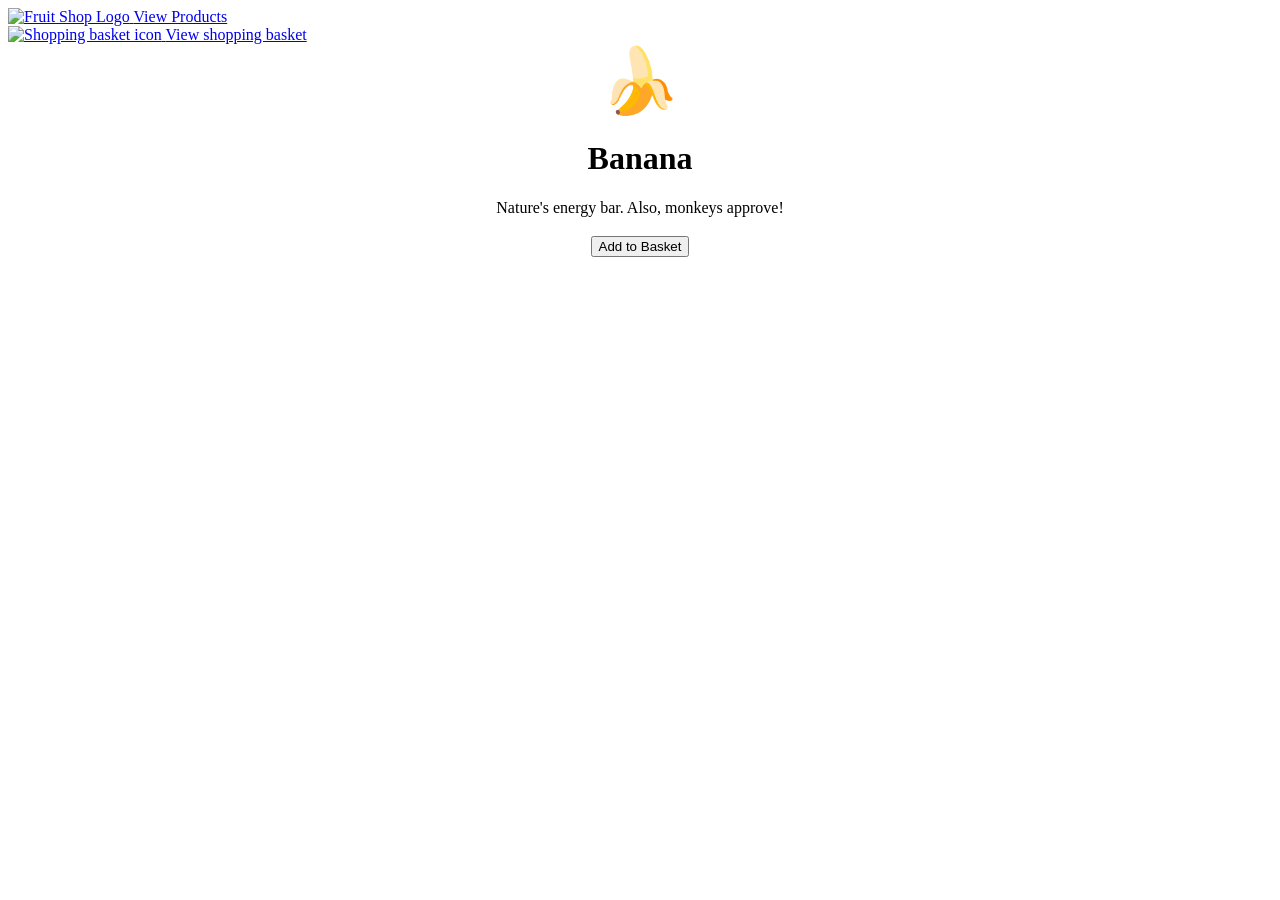
==== product-banana.html @ f9096dd4 "feat: limit basket to max 3 per item, show quantity, and disable add button at limit - Enforce a max" ====
<!DOCTYPE html>
<html lang="en">
  <head>
    <meta charset="UTF-8" />
    <meta name="viewport" content="width=device-width, initial-scale=1.0" />
    <title>Fresh Banana - Fruit Shop</title>
    <link rel="stylesheet" href="style.css" />
  </head>
  <body>
    <header role="banner">
      <div class="header-center">
        <a href="index.html" class="logo" aria-label="Go to homepage">
          <img
            src="img/fruit-shop-logo.webp"
            class="logo-img"
            alt="Fruit Shop Logo"
          />
          <span class="products-text" style="text-align: center">
            View Products
          </span>
        </a>
        <nav role="navigation" aria-label="Main navigation">
          <a
            href="basket.html"
            class="basket-link"
            aria-label="View shopping basket"
            style="position: relative"
          >
            <img
              src="img/basket-icon.png"
              class="basket-img"
              alt="Shopping basket icon"
            />
            <span class="basket-text">View shopping basket</span>
          </a>
        </nav>
      </div>
    </header>
    <main id="main-content" role="main">
      <div class="content-box" style="text-align: center">
        <div style="font-size: 4rem" role="img" aria-label="Banana emoji">
          🍌
        </div>
        <h1>Banana</h1>
        <div class="product-desc" aria-label="Product description">
          Nature's energy bar. Also, monkeys approve!
        </div>
        <div style="margin-top: 1.2rem">
          <button
            id="addToBasket"
            class="cart-action-btn"
            aria-label="Add Banana to basket"
          >
            Add to Basket
          </button>
        </div>
      </div>
    </main>
    <script src="shop.js"></script>
    <script>
      function updateBananaButton() {
        const btn = document.getElementById("addToBasket");
        const count = window.getProductCount ? window.getProductCount("banana") : 0;
        btn.textContent = `Add to Basket${count > 0 ? ` (x${count})` : ''}`;
        btn.disabled = count >= 3;
      }
      document.getElementById("addToBasket").onclick = function () {
        addToBasket("banana");
        updateBananaButton();
      };
      document.addEventListener("DOMContentLoaded", updateBananaButton);
    </script>
  </body>
</html>
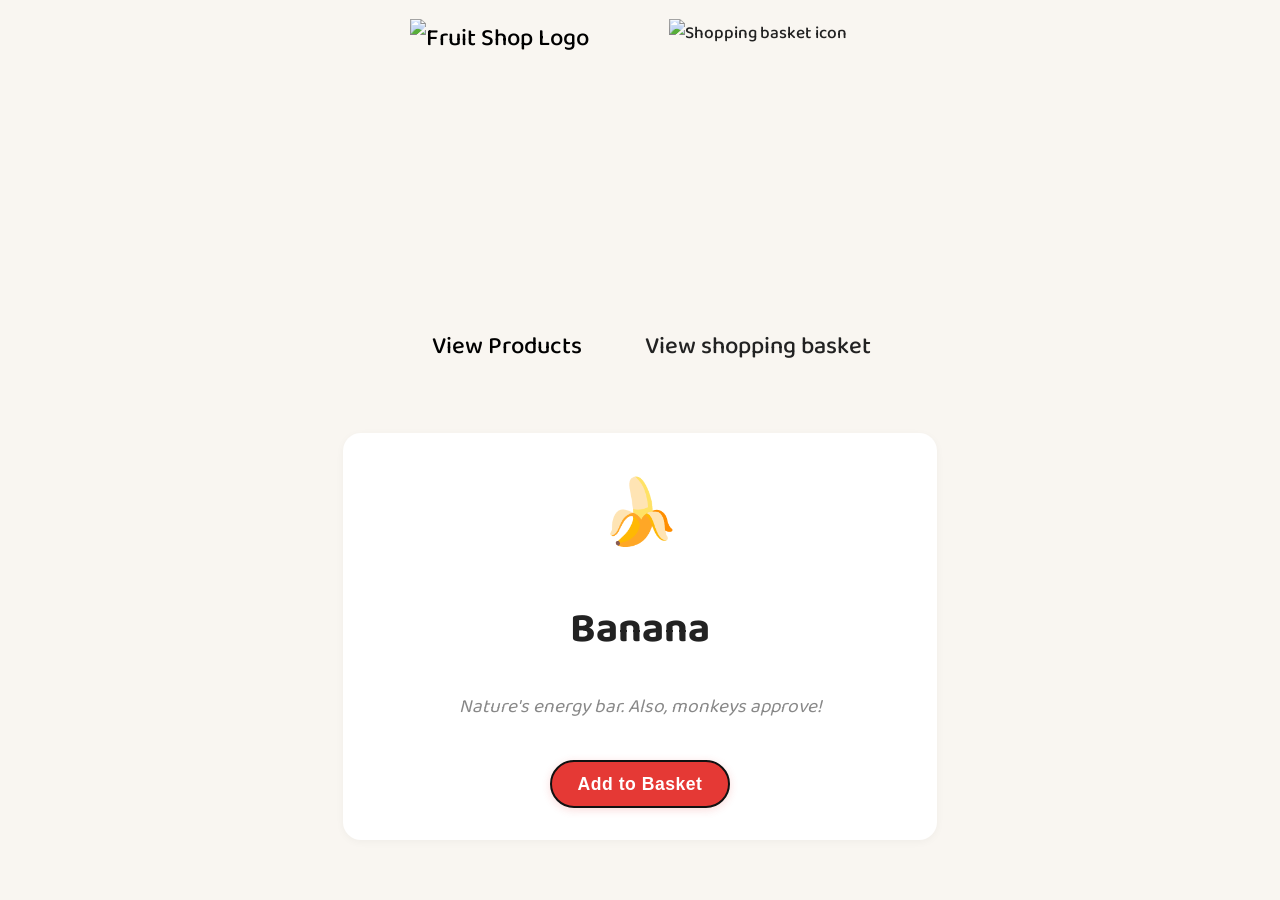
==== commit b258e38c: "animations added" ====
--- a/product-banana.html
+++ b/product-banana.html
@@ -36,23 +36,13 @@
         </nav>
       </div>
     </header>
-    <main id="main-content" role="main">
-      <div class="content-box" style="text-align: center">
-        <div style="font-size: 4rem" role="img" aria-label="Banana emoji">
-          🍌
-        </div>
+    <main id="main-content" role="main" class="animate-fadeInUp">
+      <div class="content-box animate-fadeInUp" style="text-align: center">
+        <div style="font-size: 4rem" role="img" aria-label="Banana emoji" class="animate-popIn">🍌</div>
         <h1>Banana</h1>
-        <div class="product-desc" aria-label="Product description">
-          Nature's energy bar. Also, monkeys approve!
-        </div>
+        <div class="product-desc" aria-label="Product description">Nature's energy bar. Also, monkeys approve!</div>
         <div style="margin-top: 1.2rem">
-          <button
-            id="addToBasket"
-            class="cart-action-btn"
-            aria-label="Add Banana to basket"
-          >
-            Add to Basket
-          </button>
+          <button id="addToBasket" class="cart-action-btn" aria-label="Add Banana to basket">Add to Basket</button>
         </div>
       </div>
     </main>
@@ -68,7 +58,12 @@
         addToBasket("banana");
         updateBananaButton();
       };
-      document.addEventListener("DOMContentLoaded", updateBananaButton);
+      document.addEventListener("DOMContentLoaded", function() {
+        updateBananaButton();
+        document.getElementById('main-content').classList.add('animate-fadeInUp');
+        document.querySelector('.content-box').classList.add('animate-fadeInUp');
+        document.querySelector('[role="img"]').classList.add('animate-popIn');
+      });
     </script>
   </body>
 </html>
--- a/style.css
+++ b/style.css
@@ -0,0 +1,384 @@
+@import url("https://fonts.googleapis.com/css2?family=Baloo+2:wght@400;700&display=swap");
+
+a {
+  text-decoration: none;
+  color: #000;
+  font-weight: 500;
+  font-size: 1.5rem;
+}
+a:hover {
+  color: #0077ff;
+}
+body {
+  font-family: "Baloo 2", Arial, sans-serif;
+  font-size: 1.3rem;
+  background: #f9f6f1;
+  margin: 0;
+  color: #222;
+}
+header {
+  background: #f9f6f1;
+  padding: 1.2rem 2.5rem;
+  display: flex;
+  align-items: center;
+  justify-content: center;
+}
+nav a {
+  margin-right: 1.2rem;
+  text-decoration: none;
+  color: #222;
+  font-weight: 500;
+  font-size: 1.08rem;
+  transition: color 0.2s;
+}
+nav a:last-child {
+  margin-right: 0;
+}
+nav a:hover {
+  color: #0077ff;
+}
+main {
+  max-width: none;
+  margin: 0;
+  background: none;
+  padding: 0;
+  border-radius: 0;
+  box-shadow: none;
+}
+.product-list {
+  list-style: none;
+  padding: 0;
+}
+.product-list li {
+  margin: 1.2rem 0;
+  font-size: 1.3rem;
+  background: #f7faff;
+  border-radius: 8px;
+  overflow: hidden;
+}
+.product-list li:hover {
+  background: #eaf2ff;
+}
+button {
+  background: linear-gradient(90deg, #ffe259 0%, #ffa751 100%);
+  color: #7a4c00;
+  border: none;
+  padding: 0.7rem 1.6rem;
+  border-radius: 30px;
+  cursor: pointer;
+  font-size: 1.1rem;
+  font-weight: 700;
+  box-shadow: 0 2px 8px rgba(255, 167, 81, 0.12);
+  transition: background 0.2s, box-shadow 0.2s, transform 0.15s, filter 0.2s;
+  letter-spacing: 0.5px;
+}
+button:hover {
+  background: linear-gradient(90deg, #ffa751 0%, #ffe259 100%);
+  color: #a85c00;
+  box-shadow: 0 4px 16px rgba(255, 167, 81, 0.18);
+  transform: scale(1.04);
+}
+button:active {
+  filter: brightness(0.95) saturate(1.2);
+  transform: scale(0.97);
+}
+input[type="text"] {
+  padding: 0.5rem 0.8rem;
+  border: 1px solid #cfd8e3;
+  border-radius: 5px;
+  font-size: 1rem;
+  margin-top: 0.2rem;
+  margin-bottom: 0.5rem;
+  width: 100%;
+  box-sizing: border-box;
+  background: #f9fbfd;
+  transition: border 0.2s;
+}
+input[type="text"]:focus {
+  border: 1.5px solid #0077ff;
+  outline: none;
+}
+.order-list {
+  list-style: none;
+  padding: 0;
+}
+.order-list li {
+  margin: 0.7rem 0;
+  font-size: 1.1rem;
+  background: #f7faff;
+  border-radius: 8px;
+  padding: 0.7rem 1.1rem;
+  transition: box-shadow 0.25s cubic-bezier(0.4,0.2,0.2,1), transform 0.25s cubic-bezier(0.4,0.2,0.2,1);
+}
+.order-list li:hover {
+  background: #eaf2ff;
+}
+.logo-img,
+.basket-img {
+  transition: transform 0.22s cubic-bezier(0.4, 0.2, 0.2, 1);
+}
+.logo-img:hover,
+.basket-img:hover {
+  transform: rotate(-3deg) scale(1.04);
+  cursor: pointer;
+}
+.logo-img {
+  height: 300px;
+  margin-right: 1rem;
+  vertical-align: middle;
+  display: inline-block;
+}
+.basket-link {
+  display: flex;
+  flex-direction: column;
+  align-items: center;
+  justify-content: center;
+  position: relative;
+  text-align: center;
+}
+.basket-text {
+  display: block;
+  margin-top: 0.5rem;
+  font-size: 1.5rem;
+}
+
+.products-text {
+  display: block;
+  align-items: center;
+  margin-top: 0.5rem;
+  font-size: 1.5rem;
+}
+
+.basket-img {
+  height: 300px;
+  vertical-align: middle;
+  display: block;
+}
+.products-title {
+  text-align: center;
+  font-size: 2rem;
+  margin-top: 2rem;
+  margin-bottom: 2rem;
+}
+.product-link {
+  text-decoration: none;
+  color: #222;
+  font-weight: 500;
+  transition: color 0.2s;
+}
+.product-link:hover {
+  color: #0077ff;
+}
+.product-desc {
+  font-size: 1.2rem;
+  color: #888;
+  margin-bottom: 1.2rem;
+  font-style: italic;
+}
+#successMsg {
+  color: green;
+}
+.header-center {
+  display: flex;
+  flex-direction: row;
+  align-items: center;
+  justify-content: center;
+  gap: 2.5rem;
+  width: 100%;
+}
+.product-li-link {
+  display: block;
+  width: 100%;
+  height: 100%;
+  box-sizing: border-box;
+  padding: 0.8rem 1.2rem;
+  border-radius: 8px;
+  transition: background 0.2s, box-shadow 0.25s cubic-bezier(0.4, 0.2, 0.2, 1);
+}
+.product-li-link:hover {
+  background: #eaf2ff;
+  text-decoration: none;
+  box-shadow: 0 2px 10px rgba(0, 0, 0, 0.06);
+}
+.emoji-list {
+  display: flex;
+  justify-content: center;
+  align-items: center;
+  gap: 2.5rem;
+  list-style: none;
+  padding: 0;
+  margin: 3rem 0 0 0;
+}
+.emoji-box {
+  display: flex;
+  align-items: center;
+  justify-content: center;
+  width: 150px;
+  height: 150px;
+  background: #fff;
+  /* border: 5px solid #111; */
+  border-radius: 18px;
+  font-size: 4rem;
+  text-decoration: none;
+  transition: box-shadow 0.18s, transform 0.18s, filter 0.18s;
+  box-shadow: 0 2px 8px rgba(0, 0, 0, 0.04);
+}
+.emoji-box:hover {
+  box-shadow: 0 6px 24px rgba(0, 0, 0, 0.1);
+  transform: scale(1.07);
+}
+.emoji-box:active {
+  filter: brightness(1.1) saturate(1.2);
+  transform: scale(0.95);
+}
+.content-box {
+  width: 530px; /* or use calc(3 * 150px + 2 * 2.5rem) */
+  margin: 3rem auto 0 auto; /* center horizontally, same top margin as emoji-list */
+  background: #fff;
+  border-radius: 18px;
+  box-shadow: 0 2px 8px rgba(0, 0, 0, 0.04);
+  padding: 2rem;
+  display: flex;
+  flex-direction: column;
+  align-items: center;
+  transition: box-shadow 0.25s cubic-bezier(0.4,0.2,0.2,1), transform 0.25s cubic-bezier(0.4,0.2,0.2,1);
+}
+.basket-indicator {
+  position: absolute;
+  bottom: 4rem;
+  right: 3rem;
+  background: #e53935;
+  color: #fff;
+  border: 2.5px solid #111;
+  border-radius: 50%;
+  min-width: 2.1rem;
+  height: 2.1rem;
+  display: flex;
+  align-items: center;
+  justify-content: center;
+  font-weight: 700;
+  font-size: 1.1rem;
+  box-shadow: 0 2px 8px rgba(229, 57, 53, 0.18);
+  z-index: 2;
+  pointer-events: none;
+}
+.basket-emoji {
+  font-size: 2.5rem;
+  vertical-align: middle;
+  display: inline-block;
+  margin-right: 0.5rem;
+}
+#basketList li {
+  background: none !important;
+}
+.cart-buttons-row {
+  display: flex;
+  flex-direction: row;
+  gap: 1.2rem;
+  justify-content: center;
+  margin-top: 1.2rem;
+  margin-bottom: 1.2rem;
+}
+.cart-action-btn,
+.cart-buttons-row button {
+  background: #e53935;
+  color: #fff;
+  border: 2.5px solid #111;
+  border-radius: 30px;
+  font-weight: 700;
+  font-size: 1.1rem;
+  box-shadow: 0 2px 8px rgba(229, 57, 53, 0.18);
+  transition: background 0.2s, box-shadow 0.2s, transform 0.15s, filter 0.2s;
+  letter-spacing: 0.5px;
+}
+.cart-action-btn:hover,
+.cart-buttons-row button:hover {
+  background: #b71c1c;
+  color: #fff;
+  box-shadow: 0 4px 16px rgba(229, 57, 53, 0.22);
+  transform: scale(1.04);
+}
+.cart-action-btn:active,
+.cart-buttons-row button:active {
+  filter: brightness(0.95) saturate(1.2);
+  transform: scale(0.97);
+}
+.form-group {
+  margin-bottom: 1.5rem;
+}
+.form-group label {
+  display: block;
+  margin-bottom: 0.5rem;
+  font-weight: 500;
+}
+.form-group input {
+  width: 100%;
+  padding: 0.8rem;
+  border: 2px solid #cfd8e3;
+  border-radius: 8px;
+  font-size: 1rem;
+  transition: border-color 0.2s;
+}
+.form-group input:focus {
+  border-color: #0077ff;
+  outline: none;
+  box-shadow: 0 0 0 3px rgba(0, 119, 255, 0.1);
+}
+
+/* --- Animations --- */
+@keyframes fadeInUp {
+  from {
+    opacity: 0;
+    transform: translateY(40px);
+  }
+  to {
+    opacity: 1;
+    transform: translateY(0);
+  }
+}
+@keyframes fadeIn {
+  from { opacity: 0; }
+  to { opacity: 1; }
+}
+@keyframes popIn {
+  0% {
+    opacity: 0;
+    transform: scale(0.7);
+  }
+  80% {
+    opacity: 1;
+    transform: scale(1.08);
+  }
+  100% {
+    opacity: 1;
+    transform: scale(1);
+  }
+}
+@keyframes bounce {
+  0%, 100% { transform: translateY(0); }
+  30% { transform: translateY(-10px); }
+  60% { transform: translateY(-5px); }
+}
+
+.animate-fadeInUp {
+  animation: fadeInUp 0.7s cubic-bezier(0.4,0.2,0.2,1) both;
+}
+.animate-fadeIn {
+  animation: fadeIn 0.7s cubic-bezier(0.4,0.2,0.2,1) both;
+}
+.animate-popIn {
+  animation: popIn 0.5s cubic-bezier(0.4,0.2,0.2,1) both;
+}
+.animate-bounce {
+  animation: bounce 0.5s cubic-bezier(0.4,0.2,0.2,1);
+}
+
+/* Success message animation */
+#successMsg.animate-fadeInUp {
+  display: block !important;
+}
+
+/* Basket indicator pop effect */
+.basket-indicator.animate-popIn {
+  z-index: 10;
+}
